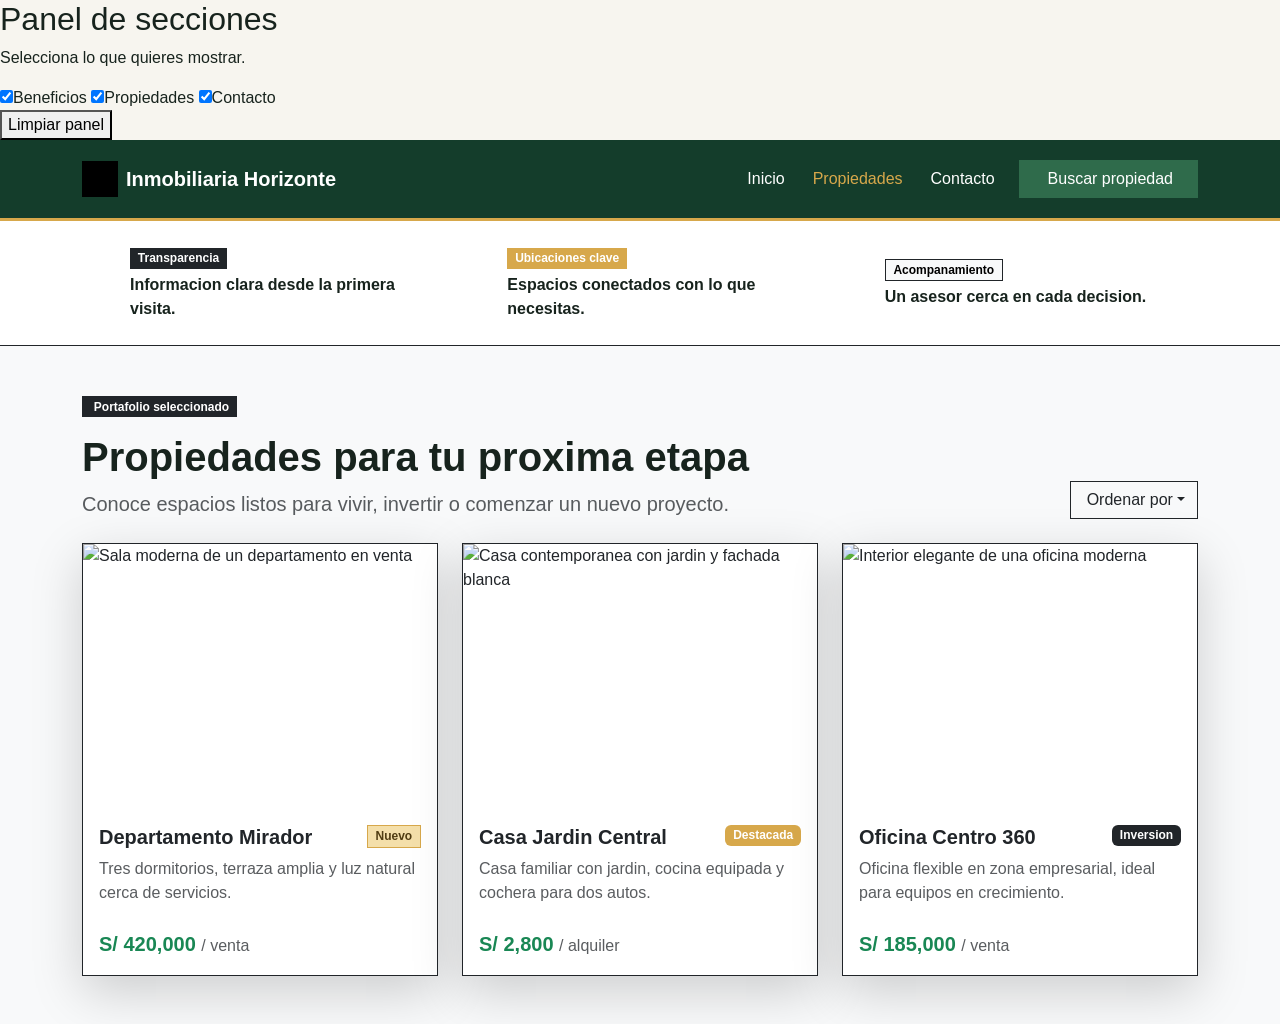
==== Janampa_Jaime/index2.html @ 2785b246 "Parte de Grid de Tarjetas con transiciones" ====
<!doctype html>
<html lang="es">
  <head>
    <meta charset="utf-8">
    <meta name="viewport" content="width=device-width, initial-scale=1">
    <meta name="description" content="Catalogo de propiedades y formulario de contacto de Inmobiliaria Horizonte.">
    <title>Propiedades y contacto | Inmobiliaria Horizonte</title>
    <link href="https://cdn.jsdelivr.net/npm/bootstrap@5.3.3/dist/css/bootstrap.min.css" rel="stylesheet">
    <script src="https://cdn.tailwindcss.com"></script>
    <script src="https://unpkg.com/lucide@latest"></script>
    <link rel="stylesheet" href="styles2.css">
  </head>
  <body>
    <aside class="section-panel" aria-labelledby="panelTitulo">
      <div class="section-panel__header">
        <h2 id="panelTitulo" class="section-panel__title">Panel de secciones</h2>
        <p class="section-panel__hint">Selecciona lo que quieres mostrar.</p>
      </div>
      <div class="section-panel__options">
        <label class="section-panel__option"><input type="checkbox" data-section-toggle="beneficios" checked><span>Beneficios</span></label>
        <label class="section-panel__option"><input type="checkbox" data-section-toggle="propiedades" checked><span>Propiedades</span></label>
        <label class="section-panel__option"><input type="checkbox" data-section-toggle="contacto" checked><span>Contacto</span></label>
      </div>
      <button class="section-panel__clear" type="button" id="limpiarPanel">Limpiar panel</button>
    </aside>

    <header class="site-header">
      <nav class="navbar navbar-expand-lg sticky-top py-3" aria-label="Navegacion principal">
        <div class="container">
          <a class="navbar-brand d-flex align-items-center gap-2 fw-bold" href="../Pariona_Ramos/index1.html">
            <span class="brand-mark d-inline-flex align-items-center justify-content-center bg-black text-white fw-bold" aria-hidden="true"><i data-lucide="building-2" class="w-5 h-5"></i></span>
            Inmobiliaria Horizonte
          </a>
          <div class="navbar-collapse" id="menuPrincipal">
            <ul class="navbar-nav ms-auto mb-2 mb-lg-0 align-items-lg-center gap-lg-2">
              <li class="nav-item"><a class="nav-link" href="../Pariona_Ramos/index1.html"><i data-lucide="home" class="w-4 h-4 d-inline me-1"></i>Inicio</a></li>
              <li class="nav-item"><a class="nav-link active" aria-current="page" href="#propiedades"><i data-lucide="map-pin" class="w-4 h-4 d-inline me-1"></i>Propiedades</a></li>
              <li class="nav-item"><a class="nav-link" href="#contacto"><i data-lucide="phone" class="w-4 h-4 d-inline me-1"></i>Contacto</a></li>
              <li class="nav-item ms-lg-2"><a class="btn btn-primary rounded-0 px-4 d-flex align-items-center gap-1" href="#contacto"><i data-lucide="search" class="w-4 h-4"></i>Buscar propiedad</a></li>
            </ul>
          </div>
        </div>
      </nav>
    </header>

    <main>
      <section class="py-4 bg-white border-bottom border-dark panel-target" data-section="beneficios">
        <div class="container">
          <div class="row g-3 text-center text-md-start">
            <div class="col-md-4 d-flex align-items-center gap-3"><i data-lucide="shield-check" class="feature-icon flex-shrink-0"></i><div><span class="badge rounded-0 text-bg-dark mb-1">Transparencia</span><p class="mb-0 fw-semibold">Informacion clara desde la primera visita.</p></div></div>
            <div class="col-md-4 d-flex align-items-center gap-3"><i data-lucide="map-pinned" class="feature-icon flex-shrink-0"></i><div><span class="badge rounded-0 text-white mb-1 gold-badge">Ubicaciones clave</span><p class="mb-0 fw-semibold">Espacios conectados con lo que necesitas.</p></div></div>
            <div class="col-md-4 d-flex align-items-center gap-3"><i data-lucide="handshake" class="feature-icon flex-shrink-0"></i><div><span class="badge rounded-0 text-bg-light text-black border border-dark mb-1">Acompanamiento</span><p class="mb-0 fw-semibold">Un asesor cerca en cada decision.</p></div></div>
          </div>
        </div>
      </section>

      <!-- Parte 4 - Grid de tarjetas -->
      <section id="propiedades" class="py-5 bg-light panel-target" data-section="propiedades">
        <div class="container">
          <div class="d-flex flex-column flex-lg-row justify-content-between align-items-lg-end gap-3 mb-4">
            <div><span class="badge rounded-0 text-bg-dark mb-3"><i data-lucide="layers-3" class="w-3.5 h-3.5 d-inline me-1"></i>Portafolio seleccionado</span><h1 class="display-6 fw-bold mb-2">Propiedades para tu proxima etapa</h1><p class="lead mb-0 text-muted">Conoce espacios listos para vivir, invertir o comenzar un nuevo proyecto.</p></div>
            <div class="dropdown"><button class="btn btn-outline-dark rounded-0 dropdown-toggle" type="button" data-bs-toggle="dropdown" aria-expanded="false"><i data-lucide="arrow-down-up" class="w-4 h-4 d-inline me-1"></i>Ordenar por</button><ul class="dropdown-menu rounded-0 border-dark dropdown-menu-end"><li><a class="dropdown-item" href="#propiedades">Mejor oportunidad</a></li><li><a class="dropdown-item" href="#propiedades">Precio menor</a></li><li><a class="dropdown-item" href="#propiedades">Mas recientes</a></li></ul></div>
          </div>
          <div class="row g-4">
            <div class="col-md-4"><article class="card h-100 property-card shadow-lg border border-dark"><img src="https://images.unsplash.com/photo-1600607688969-a5bfcd646154?auto=format&fit=crop&w=900&q=80" class="card-img-top" alt="Sala moderna de un departamento en venta"><div class="card-body d-flex flex-column gap-2"><div class="d-flex justify-content-between align-items-start gap-2"><h2 class="h5 card-title mb-0 fw-bold">Departamento Mirador</h2><span class="badge offer-badge">Nuevo</span></div><p class="card-text text-muted">Tres dormitorios, terraza amplia y luz natural cerca de servicios.</p><p class="fw-bold fs-5 mt-auto mb-0 text-success">S/ 420,000 <span class="fs-6 fw-normal text-muted">/ venta</span></p></div></article></div>
            <div class="col-md-4"><article class="card h-100 property-card shadow-lg border border-dark"><img src="https://images.unsplash.com/photo-1600585154340-be6161a56a0c?auto=format&fit=crop&w=900&q=80" class="card-img-top" alt="Casa contemporanea con jardin y fachada blanca"><div class="card-body d-flex flex-column gap-2"><div class="d-flex justify-content-between align-items-start gap-2"><h2 class="h5 card-title mb-0 fw-bold">Casa Jardin Central</h2><span class="badge gold-badge text-white">Destacada</span></div><p class="card-text text-muted">Casa familiar con jardin, cocina equipada y cochera para dos autos.</p><p class="fw-bold fs-5 mt-auto mb-0 text-success">S/ 2,800 <span class="fs-6 fw-normal text-muted">/ alquiler</span></p></div></article></div>
            <div class="col-md-4"><article class="card h-100 property-card shadow-lg border border-dark"><img src="https://images.unsplash.com/photo-1600566753086-00f18fb6b3ea?auto=format&fit=crop&w=900&q=80" class="card-img-top" alt="Interior elegante de una oficina moderna"><div class="card-body d-flex flex-column gap-2"><div class="d-flex justify-content-between align-items-start gap-2"><h2 class="h5 card-title mb-0 fw-bold">Oficina Centro 360</h2><span class="badge text-bg-dark">Inversion</span></div><p class="card-text text-muted">Oficina flexible en zona empresarial, ideal para equipos en crecimiento.</p><p class="fw-bold fs-5 mt-auto mb-0 text-success">S/ 185,000 <span class="fs-6 fw-normal text-muted">/ venta</span></p></div></article></div>
          </div>
        </div>
      </section>



    <script src="https://cdn.jsdelivr.net/npm/bootstrap@5.3.3/dist/js/bootstrap.bundle.min.js"></script>
    <script>
      const toggles = document.querySelectorAll('[data-section-toggle]');
      const clearButton = document.getElementById('limpiarPanel');
      toggles.forEach((toggle) => toggle.addEventListener('change', () => document.querySelectorAll(`[data-section="${toggle.dataset.sectionToggle}"]`).forEach((section) => { section.hidden = !toggle.checked; })));
      clearButton.addEventListener('click', () => toggles.forEach((toggle) => { toggle.checked = false; document.querySelectorAll(`[data-section="${toggle.dataset.sectionToggle}"]`).forEach((section) => { section.hidden = true; }); }));
      document.querySelectorAll('.needs-validation').forEach((form) => form.addEventListener('submit', (event) => { event.preventDefault(); if (!form.checkValidity()) { event.stopPropagation(); } else { alert('Gracias por contactarnos. Un asesor se comunicara contigo pronto.'); form.reset(); } form.classList.add('was-validated'); }));
      lucide.createIcons();
    </script>
  </body>
</html>
---- Janampa_Jaime/styles2.css ----
:root { --ink: #17231d; --forest: #143d2b; --moss: #2f6b4b; --sun: #d7a84b; }

body { color: var(--ink); font-family: "Trebuchet MS", "Segoe UI", sans-serif; background: #f7f5ef; }
.panel-target[hidden] { display: none !important; }
.site-header { position: relative; z-index: 1050; color: #fff; background: var(--forest); border-bottom: 3px solid var(--sun); }
.site-header .navbar-brand, .site-header .nav-link { color: #fff !important; }
.site-header .nav-link:hover, .site-header .nav-link.active { color: var(--sun) !important; }
.site-header .navbar-collapse { display: flex !important; flex-basis: auto; }
.site-header .navbar-nav { flex-wrap: wrap; }
.brand-mark { width: 2.25rem; height: 2.25rem; border-radius: 0 !important; }
.feature-icon { width: 2rem; height: 2rem; color: var(--moss); }
.gold-badge { background: var(--sun); }

/* Parte 4 - Grid de tarjetas */
.property-card { border-radius: 0 !important; transition: transform .25s ease, box-shadow .25s ease; }
.property-card:hover { transform: translateY(-5px); box-shadow: 0 1rem 2rem rgba(20, 61, 43, .18) !important; }
.property-card img { aspect-ratio: 4 / 3; object-fit: cover; border-radius: 0 !important; }
.offer-badge { color: #513d13; background: #f4dfaa; border: 1px solid var(--sun); border-radius: 0 !important; }
.btn-primary { --bs-btn-bg: #2f6b4b; --bs-btn-border-color: #2f6b4b; --bs-btn-hover-bg: #1f4d35; --bs-btn-hover-border-color: #1f4d35; --bs-btn-focus-shadow-rgb: 47, 107, 75; border-radius: 0 !important; }


@media (max-width: 575.98px) { .site-header .navbar-nav { width: 100%; justify-content: center; margin-top: 1rem; } .site-header .navbar-nav .nav-item { margin-left: 0 !important; } .section-panel { top: auto; right: 1rem; bottom: 1rem; left: 1rem; width: auto; } }
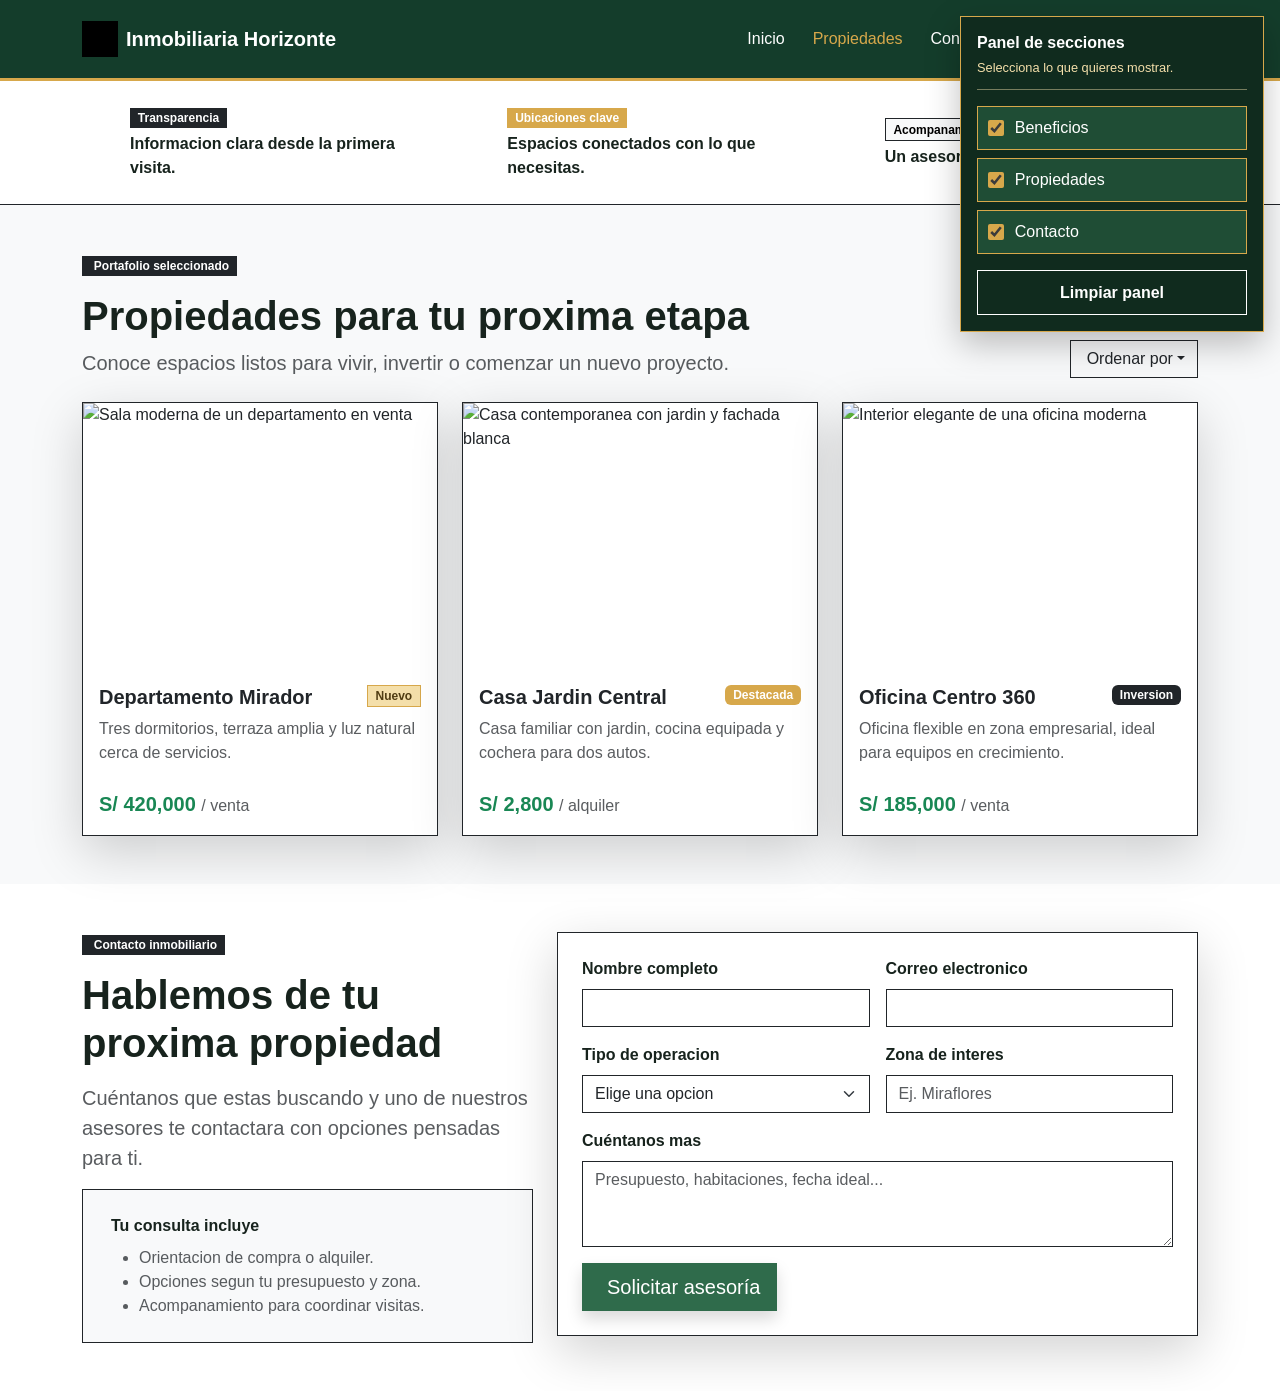
==== commit c11ae18d: "Formulario con validacion" ====
--- a/Janampa_Jaime/index2.html
+++ b/Janampa_Jaime/index2.html
@@ -69,7 +69,11 @@
         </div>
       </section>
 
-
+      <!-- Parte 5 - Formulario -->
+      <section id="contacto" class="py-5 bg-white panel-target" data-section="contacto">
+        <div class="container"><div class="row g-4 align-items-start"><div class="col-lg-5"><span class="badge rounded-0 text-bg-dark mb-3"><i data-lucide="message-square-text" class="w-3.5 h-3.5 d-inline me-1"></i>Contacto inmobiliario</span><h2 class="display-6 fw-bold mb-3">Hablemos de tu proxima propiedad</h2><p class="lead text-muted">Cuéntanos que estas buscando y uno de nuestros asesores te contactara con opciones pensadas para ti.</p><div class="p-4 border border-dark bg-light"><p class="fw-semibold mb-2"><i data-lucide="check-circle-2" class="w-4 h-4 d-inline me-1 text-success"></i>Tu consulta incluye</p><ul class="mb-0 text-muted"><li>Orientacion de compra o alquiler.</li><li>Opciones segun tu presupuesto y zona.</li><li>Acompanamiento para coordinar visitas.</li></ul></div></div><div class="col-lg-7"><form class="needs-validation p-4 border border-dark bg-white shadow-lg" novalidate aria-label="Formulario de contacto"><div class="row g-3"><div class="col-md-6"><label for="nombre" class="form-label fw-semibold">Nombre completo</label><input type="text" class="form-control rounded-0 border-dark" id="nombre" required><div class="invalid-feedback">Ingresa tu nombre completo.</div></div><div class="col-md-6"><label for="correo" class="form-label fw-semibold">Correo electronico</label><input type="email" class="form-control rounded-0 border-dark" id="correo" required><div class="invalid-feedback">Escribe un correo valido.</div></div><div class="col-md-6"><label for="operacion" class="form-label fw-semibold">Tipo de operacion</label><select class="form-select rounded-0 border-dark" id="operacion" required><option value="">Elige una opcion</option><option>Comprar</option><option>Alquilar</option><option>Vender</option></select><div class="invalid-feedback">Selecciona una opcion.</div></div><div class="col-md-6"><label for="zona" class="form-label fw-semibold">Zona de interes</label><input type="text" class="form-control rounded-0 border-dark" id="zona" placeholder="Ej. Miraflores" required><div class="invalid-feedback">Indica una zona.</div></div><div class="col-12"><label for="mensaje" class="form-label fw-semibold">Cuéntanos mas</label><textarea class="form-control rounded-0 border-dark" id="mensaje" rows="3" placeholder="Presupuesto, habitaciones, fecha ideal..."></textarea></div><div class="col-12"><button class="btn btn-primary btn-lg rounded-0 shadow d-inline-flex align-items-center gap-2" type="submit"><i data-lucide="send" class="w-5 h-5"></i>Solicitar asesoría</button></div></div></form></div></div></div>
+      </section>
+    </main>
 
     <script src="https://cdn.jsdelivr.net/npm/bootstrap@5.3.3/dist/js/bootstrap.bundle.min.js"></script>
     <script>
--- a/Janampa_Jaime/styles2.css
+++ b/Janampa_Jaime/styles2.css
@@ -18,5 +18,17 @@
 .offer-badge { color: #513d13; background: #f4dfaa; border: 1px solid var(--sun); border-radius: 0 !important; }
 .btn-primary { --bs-btn-bg: #2f6b4b; --bs-btn-border-color: #2f6b4b; --bs-btn-hover-bg: #1f4d35; --bs-btn-hover-border-color: #1f4d35; --bs-btn-focus-shadow-rgb: 47, 107, 75; border-radius: 0 !important; }
 
-
+/* Parte 5 - Formulario */
+.form-control, .form-select, .card, .btn-outline-dark { border-radius: 0 !important; }
+.form-control:focus, .form-select:focus { border-color: var(--moss); box-shadow: 0 0 0 .25rem rgba(47, 107, 75, .18); }
+.section-panel { position: fixed; top: 1rem; right: 1rem; z-index: 1100; width: min(19rem, calc(100vw - 2rem)); padding: 1rem; color: #fff; background: #102b1e; border: 1px solid var(--sun); box-shadow: 0 .75rem 2rem rgba(0, 0, 0, .25); }
+.section-panel__header { padding-bottom: .75rem; border-bottom: 1px solid rgba(244, 223, 170, .45); }
+.section-panel__title { margin: 0; font-size: 1rem; font-weight: 800; }
+.section-panel__hint { margin: .35rem 0 0; color: #f4dfaa; font-size: .8rem; }
+.section-panel__options { display: grid; gap: .5rem; margin: 1rem 0; }
+.section-panel__option { display: flex; align-items: center; gap: .65rem; min-height: 2.75rem; padding: .55rem .65rem; color: #fff; cursor: pointer; border: 1px solid rgba(244, 223, 170, .4); }
+.section-panel__option:has(input:checked), .section-panel__option:hover { border-color: var(--sun); background: #1f4d35; }
+.section-panel__option input { width: 1rem; height: 1rem; accent-color: var(--sun); }
+.section-panel__clear { width: 100%; padding: .6rem .75rem; color: #fff; font-weight: 700; border: 1px solid #fff; background: transparent; cursor: pointer; }
+.section-panel__clear:hover { color: #102b1e; background: #fff; }
 @media (max-width: 575.98px) { .site-header .navbar-nav { width: 100%; justify-content: center; margin-top: 1rem; } .site-header .navbar-nav .nav-item { margin-left: 0 !important; } .section-panel { top: auto; right: 1rem; bottom: 1rem; left: 1rem; width: auto; } }
